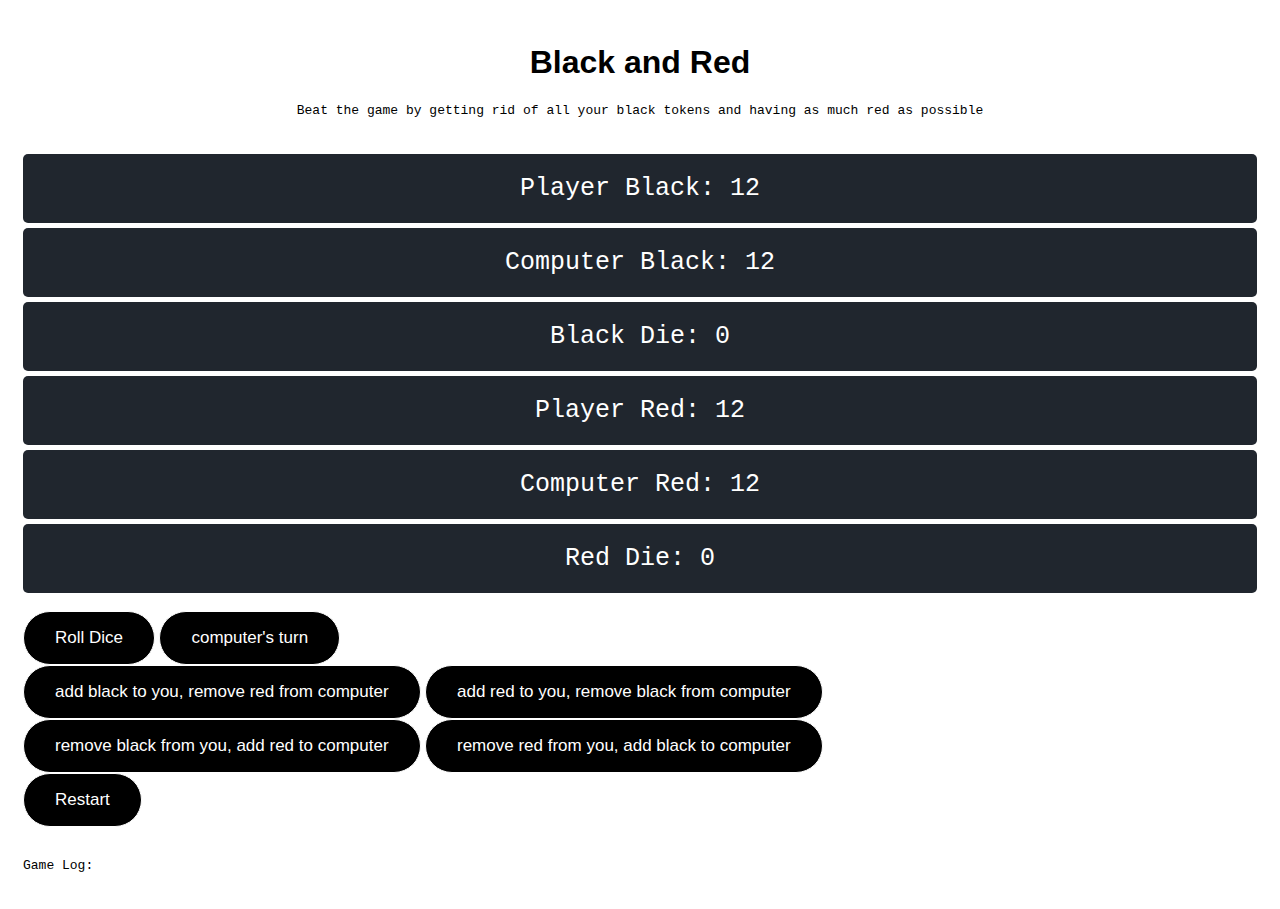
==== index.html @ f4c1989e "Add files via upload" ====
<!DOCTYPE html>
<html lang="en">

<head>
  <meta charset="utf-8">
  <meta name="viewport" content="width=device-width, initial-scale=1">
  <title>Black and Red</title>
  <link rel="stylesheet" href="style.css">
</head>

<script src="script.js"></script>


<body onload = "initalize();">
  <h1>Black and Red</h1>
  <div>Beat the game by getting rid of all your black tokens and having as much red as possible</div></br></br>

<div class="wrapper">
  <div class="box a">Player Black: <span id = "PBlack"></span></div>
  <div class="box b">Computer Black: <span id = "CBlack"></span></div>
  <div class="box c">Black Die: <span id = "BDie"></span></div>
  <div class="box d">Player Red: <span id = "PRed"></span></div>
  <div class="box e">Computer Red: <span id = "CRed"></span></div>
  <div class="box f">Red Die: <span id = "RDie"></span></div>
</div><br>

  <button class = "buttons" onclick="rollDice();">Roll Dice</button>
  <button class = "buttons" onclick="computer();">computer's turn</button><br>

  <button class = "buttons" onclick="addOrRemove(1);">add black to you, remove red from computer</button>
  <button class = "buttons" onclick="addOrRemove(2);">add red to you, remove black from computer</button><br>
  <button class = "buttons" onclick="addOrRemove(3);">remove black from you, add red to computer</button>
  <button class = "buttons" onclick="addOrRemove(4);">remove red from you, add black to computer</button><br>
  <button class = "buttons" onclick="restart();">Restart</button><br><br>
  <p>Game Log: <br> <span id = "Log"></span></p>


</body>


</html>
---- style.css ----
body {
    padding: 15px;
    font-family: Verdana, Geneva, Tahoma, sans-serif;
  }
  
  .wrapper {
    display: grid;
    grid-template-columns: 1fr, 1fr;

    grid-gap: 5px;
  }
  
  .box {
    background-color: #20262e;
    color: #fff;
    border-radius: 5px;
    padding: 20px;
    font-size: 25px;
  }
h1{
    text-align: center;
    text-size-adjust: 35px;
    font-family: Verdana, Geneva, Tahoma, sans-serif;
}
div{
    text-align: center;
    text-decoration: solid;
    font-family: monospace;
}
p{
    font-size: 15;
    text-decoration: solid;
    font-family: monospace;
}


.buttons {
	background-color:#000000;
	border-radius:28px;
	border:1px solid #ffffff;
	display:inline-block;
	cursor:pointer;
	color:#ffffff;
	font-family:Arial;
	font-size:17px;
	padding:16px 31px;
	text-decoration:none;
	text-shadow:0px 1px 0px #000000;
}
.buttons:hover {
	background-color:#333333;
}
.buttons:active {
	position:relative;
	top:1px;
}
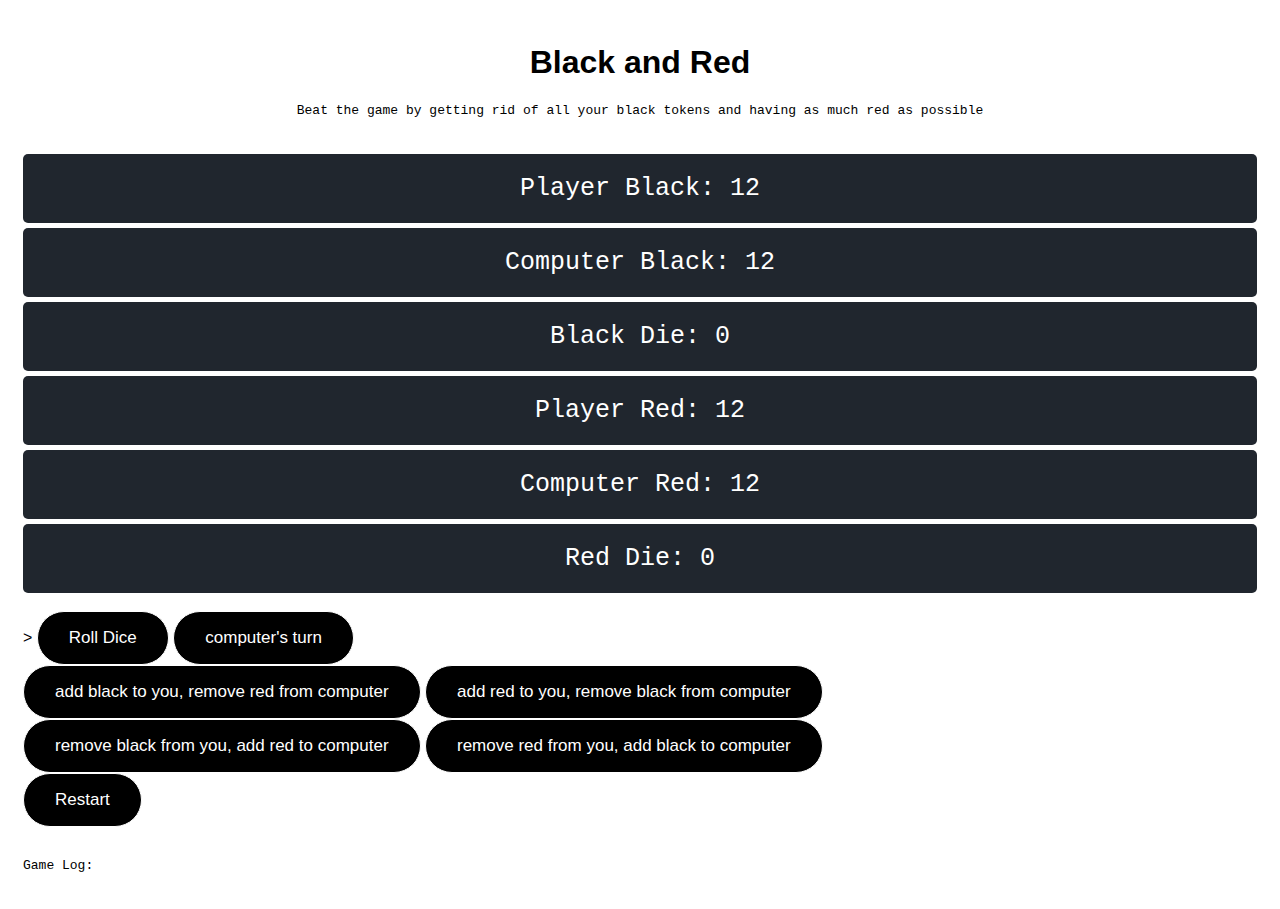
==== commit 146b28f3: "Add files via upload" ====
--- a/index.html
+++ b/index.html
@@ -24,7 +24,8 @@
   <div class="box f">Red Die: <span id = "RDie"></span></div>
 </div><br>
 
-  <button class = "buttons" onclick="rollDice();">Roll Dice</button>
+  <!--<button class = "buttons" onclick="rollDice();">Roll Dice</button>-->>
+  <button class = "buttons" id = "roll">Roll Dice</button>
   <button class = "buttons" onclick="computer();">computer's turn</button><br>
 
   <button class = "buttons" onclick="addOrRemove(1);">add black to you, remove red from computer</button>
